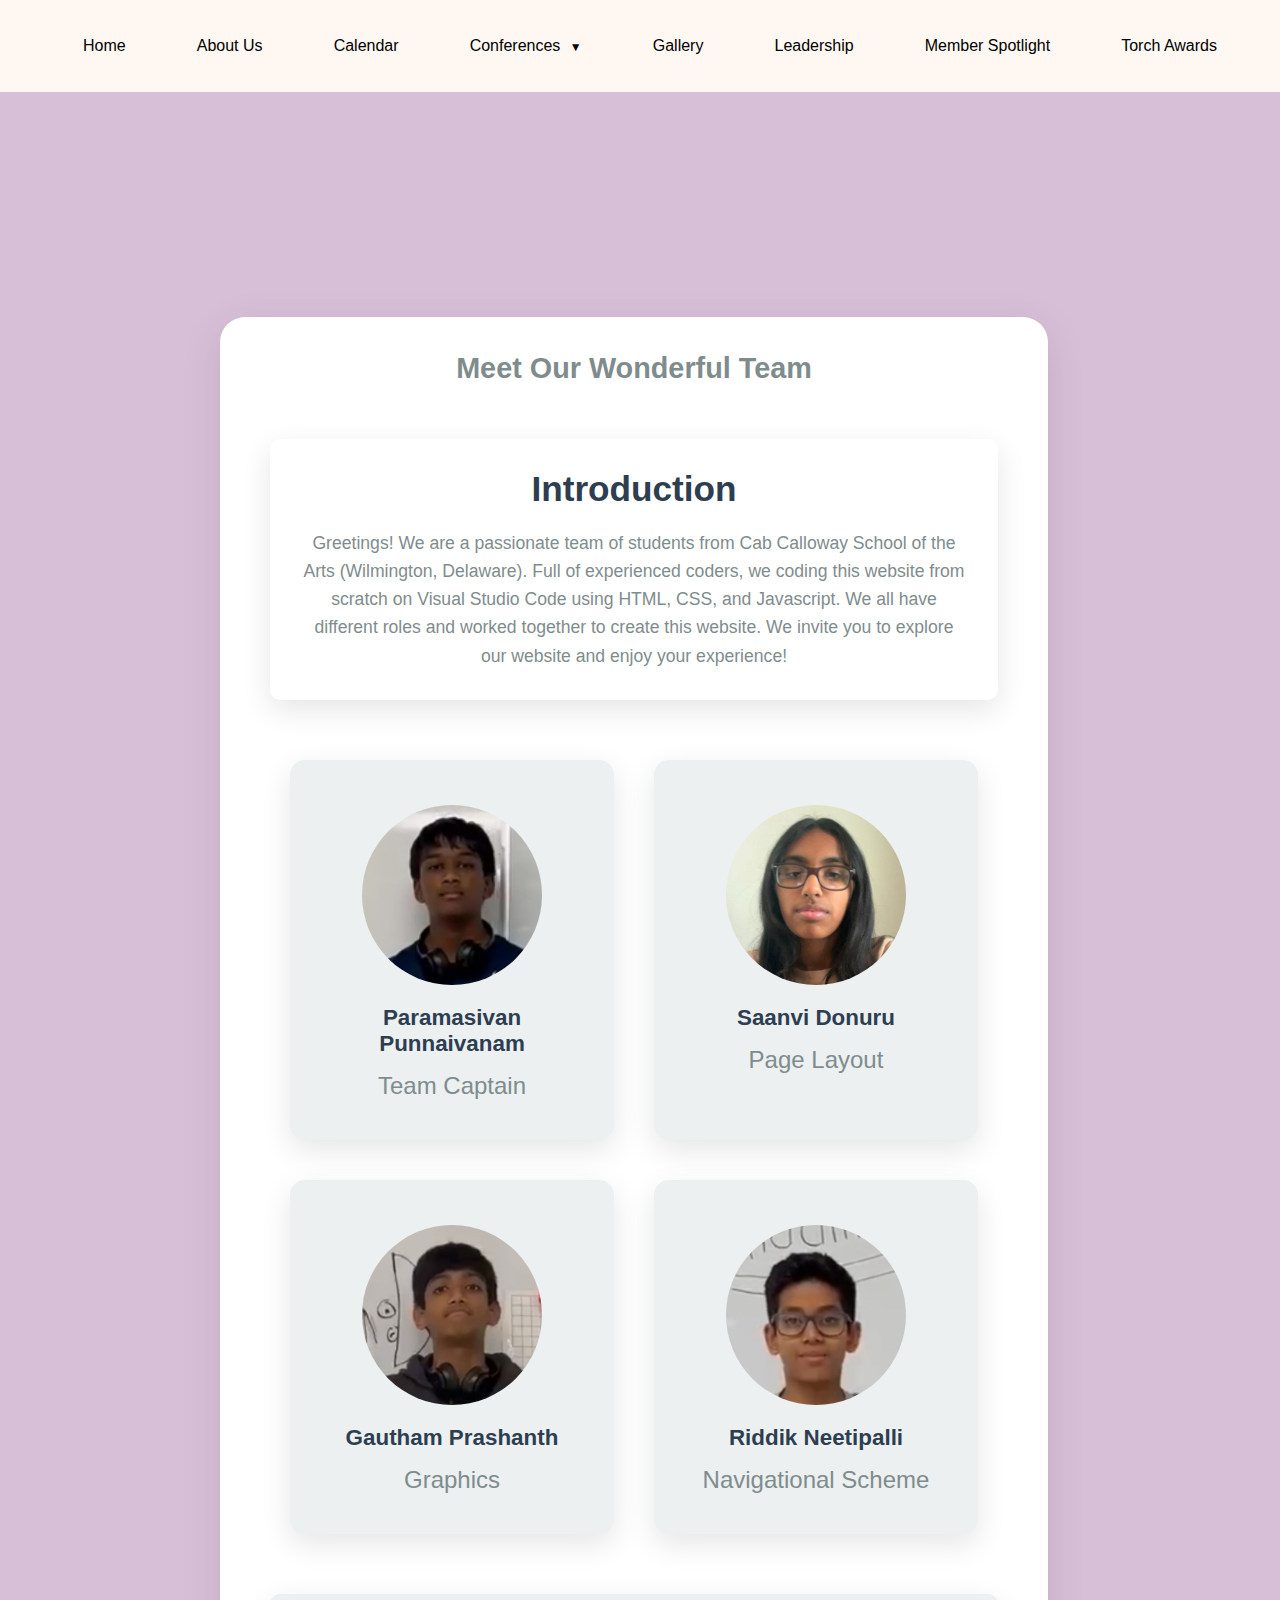
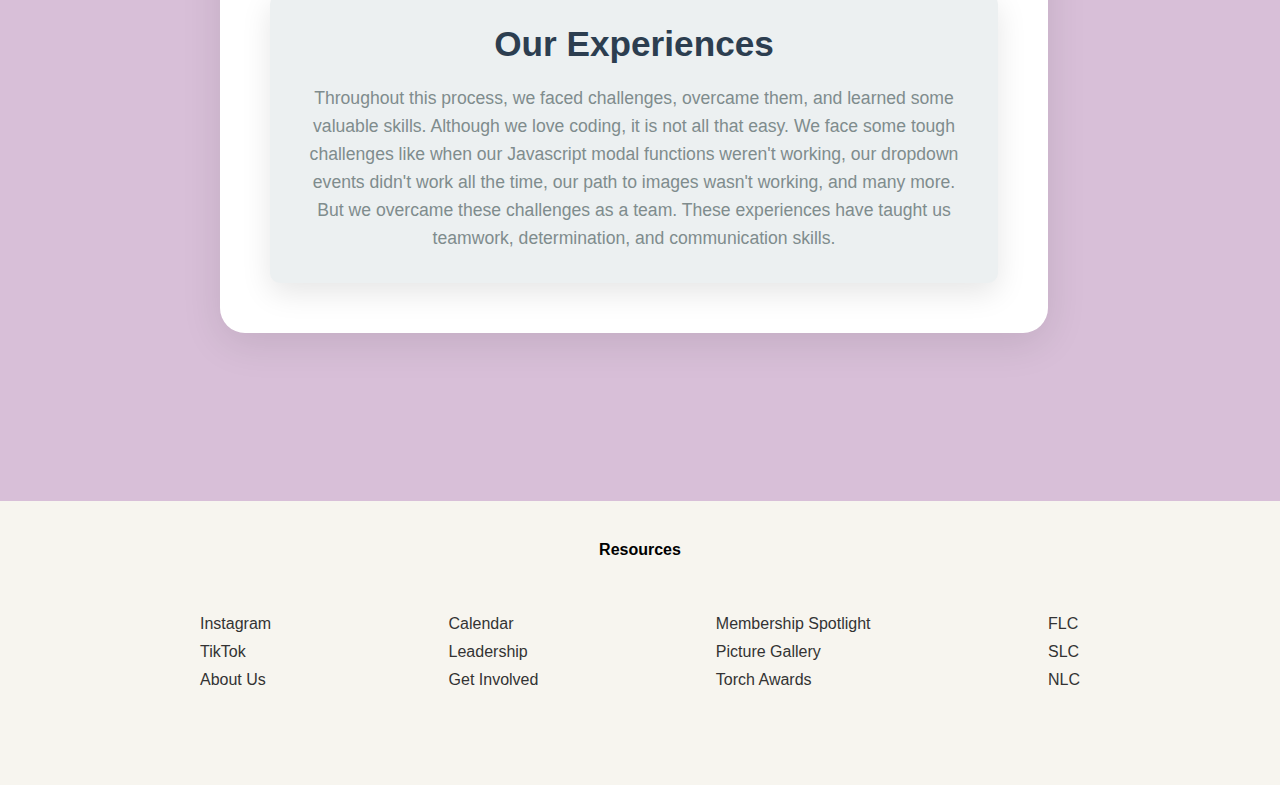
==== about-us.html @ 039c70d2 "Add files via upload" ====
<!DOCTYPE html>
<html>
<head>
    <title>About Us</title>
    <link rel="stylesheet" href="style.css" />
</head>
<body>
    <main>
      <style>
        .scroll-reveal {
            opacity: 0;
            transform: translateY(50px);
            animation: scrollReveal 1.5s forwards;
        }

        @keyframes scrollReveal {
            0% {
                opacity: 0;
                transform: translateY(50px);
            }
            100% {
                opacity: 1;
                transform: translateY(0);
            }
        }

          #torch-awards {
            padding: 50px 20px;
            text-align: center;
            margin-bottom: 50px;
            position: relative;
        }
        @keyframes fadeIn {
            0% {
                opacity: 0;
                transform: translateY(20px);
            }
            100% {
                opacity: 1;
                transform: translateY(0);
            }
        }
         h1, h3 {
            color: #333;
            font-family: 'Segoe UI', Tahoma, Geneva, Verdana, sans-serif;
        }

        h1 {
            font-size: 3.5rem;
            margin-bottom: 20px;
            animation: fadeIn 1.5s ease-in-out;
        }

        h3 {
            font-size: 1.5rem;
            margin-bottom: 40px;
            animation: fadeIn 2s ease-in-out;
        }
          nav ul li:hover {
    background-color: #D1B89E; 
}
nav ul li.active {
    background-color: #D1B89E; 
}
    nav .nav-inner {
            display: flex;
            justify-content: space-between;  
            align-items: center;
            padding: 10px 30px;
            width: 100%;
        }

       
        nav ul {
            list-style-type: none;
            display: flex;
            padding: 10;
            margin: 0;
            justify-content: space-between; 
            width: 100%;
        }

        nav ul li {
            flex-shrink: 0;
        }
        nav ul li:hover {
    background-color: #D1B89E; 
}
nav a:hover {
    background-color: #D1B89E; 
    color: black; 
}
#eventsLink {
            color: black; 
            text-decoration: none; 
        }
        nav a {
            color: black;
            text-decoration: none;
            padding: 20px 20px; 
            font-size: 14px; 
            white-space: nowrap;
            transition: background-color 0.3s ease, color 0.3s ease;
        }

       
        nav a:hover {
            background-color: #D1B89E; 
            color: black;
        }

        
        .dropdown-content {
            display: none;
            position: absolute;
            background-color: #f1f1f1;
            min-width: 180px;
            box-shadow: 0 8px 16px rgba(0, 0, 0, 0.2);
            z-index: 1;
            flex-direction: column;
        }

        
        .dropdown:hover .dropdown-content {
            display: block;
        }

       
        .dropdown-content a {
            color: black;
            padding: 12px 16px;
            text-decoration: none;
            display: block;
        }

        
        .dropdown-content a:hover {
            background-color: #D1B89E;
            color: black;
        }

        .arrow {
            font-size: 12px;
            margin-left: 5px;
            vertical-align: middle;
        }

        
        .hamburger-menu {
            display: none;
            cursor: pointer;
            flex-direction: column;
            justify-content: space-between;
            width: 30px;
            height: 25px;
        }

        .hamburger-menu div {
            height: 4px;
            background-color: black;
            border-radius: 2px;
        }

        
        @media (max-width: 768px) {
            .nav-inner {
                display: flex;
                flex-direction: column;
                align-items: flex-start;
                width: 100%;
            }

            
            nav ul {
                display: none;
                flex-direction: column;
                width: 100%;
                background-color: #fff;
            }

            nav ul li a {
                padding: 10px 20px;
                width: 100%;
                text-align: left;
            }

           
            .hamburger-menu {
                display: flex;
            }

           
            .nav-inner.active ul {
                display: flex;
            }

            
            nav ul li a {
                text-overflow: ellipsis;
                white-space: nowrap;
                overflow: hidden;
            }
        }
        header {
  background-color: #d8bfd8; 
  color: white;
  padding: 20px;
  nav {
    list-style-type: none;
    margin: 0;
    padding: 0;
  }
}
    </style>
</head>
<body>

<nav>
    <div class="nav-inner">
        
        <div class="hamburger-menu" id="hamburgerMenu">
            <div></div>
            <div></div>
            <div></div>
        </div>

        
        <ul>
            <li><a href="index.html" style="color: black;">Home</a></li>
            <li><a href="about-us.html" style="color: black;">About Us</a></li>
              <li><a href="calendar.html" style="color: black;">Calendar</a></li>
              <li class="dropdown">
                  <a href="#" id="eventsLink">Conferences <span class="arrow">&#9660;</span></a>
                  <div class="dropdown-content" id="dropdownMenu">
                      <a href="flc.html">Fall Conference</a>
                      <a href="slc.html">State Conference</a>
                      <a href="nlc.html">National Conference</a>
                  </div>
              </li>
              <li><a href="picture-gallery.html" style="color: black;">Gallery</a></li>
              <li><a href="leadership.html" style="color: black;">Leadership</a></li>
              <li><a href="membership.html" style="color: black;">Member Spotlight</a></li>
              <li><a href="torch-awards.html" style="color: black;">Torch Awards</a></li>
        </ul>
    </div>
</nav>

<script>
   
    const hamburgerMenu = document.getElementById("hamburgerMenu");
    const navInner = document.querySelector(".nav-inner");

    hamburgerMenu.addEventListener("click", function () {
        navInner.classList.toggle("active");  
    });

   
    const eventsLink = document.getElementById("eventsLink");
    const dropdownMenu = document.getElementById("dropdownMenu");

    eventsLink.addEventListener("click", function (event) {
        event.preventDefault();
        dropdownMenu.style.display = dropdownMenu.style.display === "block" ? "none" : "block";
    });

    
    window.addEventListener("click", function (event) {
        if (
            !event.target.matches('#eventsLink') &&
            !event.target.matches('.dropdown-content') &&
            !event.target.matches('.dropdown-content a')
        ) {
            dropdownMenu.style.display = "none";
        }
    });
</script>
       
      <body>
        <header>
          <div class="container">
            <img />
          </div>
        </header>
        <main style="text-align: center">
          <section id="what-is-bpa">
            <div class="container">
              <br />
              <br />
              <h1 class="scroll-reveal underline-grow">About Us</h1>            
              <style>
.underline-grow {
  font-family: 'Poppins', sans-serif;
  font-size: 3.5rem;
  font-weight: 700;
  color: #333;
  text-align: center;
  display: inline-block;
  position: relative;
  cursor: pointer;
}

.underline-grow::after {
  content: '';
  position: absolute;
  bottom: -5px;  
  left: 0;
  width: 0;
  height: 3.5px;  
  background-color: #5a0a6e;  
  transition: width 0.4s ease;  
}


.underline-grow:hover::after {
  width: 100%;  
}



                </style>
                <br />
              <br>
              <br>
              <div class="abt-container" style="text-align: center;">
  

                <h2>Meet Our Wonderful Team</h2>
                <br>
                <br>
                <br>
                  <div class="intro-section">
                    <h3>Introduction</h3>
                    <p>Greetings! We are a passionate team of students from Cab Calloway School of the Arts (Wilmington, Delaware). Full of experienced coders, we coding this website from scratch on Visual Studio Code using HTML, CSS, and Javascript. We all have different roles and worked together to create this website. We invite you to explore our website and enjoy your experience!</p>
                </div>
                
          
              
                  <!--member cards -->
        <div class="team-members">
          <!-- ishan -->
          <div class="team-member">
              <img src="ishanpa.jpg" alt="Paramasivan Punnaivanam">
              <h3>Paramasivan Punnaivanam</h3>
              <p>Team Captain</p>
          </div>


                  <!-- saanvi -->
            <div class="team-member">
              <img src="saanvid.jpg" alt="Saanvi Donuru">
              <h3>Saanvi Donuru</h3>
              <p>Page Layout</p>
          </div>

          <!-- gautham -->
          <div class="team-member">
              <img src="gauthampra.jpg" alt="Gautham Prashanth">
              <h3>Gautham Prashanth</h3>
              <p>Graphics</p>
          </div>

          <!-- riddik -->
          <div class="team-member">
              <img src="riddikn.jpg" alt="Riddik Neetipalli">
              <h3>Riddik Neetipalli</h3>
              <p>Navigational Scheme</p>
          </div>
       </div>
      
          
      <div class="experience-section">
        <h3>Our Experiences</h3>
        <p>Throughout this process, we faced challenges, overcame them, and learned some valuable skills. Although we love coding, it is not all that easy. We face some tough challenges like when our Javascript modal functions weren't working, our dropdown events didn't work all the time, our path to images wasn't working, and many more. But we overcame these challenges as a team. These experiences have taught us teamwork, determination, and communication skills.</p>
    </div>
  </div>
                <style>
                    h1 {
            text-align: center;
            font-size: 3.5rem;
            color: #2c3e50;
            text-align: center;
            letter-spacing: 2px;
            margin: 20px 0;
            font-weight: bold;
            animation: fadeIn 2s ease-out;
        }

        h2 {
          text-align: center;
            font-size: 1.8rem;
            color: #7f8c8d;
            margin-top: -15px;
            text-align: center;
            animation: fadeInUp 2s ease-out;
        }

       
        .abt-container {
            text-align: center;
            width: 90%;
            max-width: 20000px;
            margin-left: 40px;
            margin-right: 40px;
            padding: 50px;
            background: #ffffff;
            border-radius: 25px;
            box-shadow: 0 10px 40px rgba(0, 0, 0, 0.1);
            text-align: center;
            animation: fadeInUp 2s ease-out;
        }

       
        .intro-section {
            background: #ffffff;
            padding: 30px;
            border-radius: 10px;
            box-shadow: 0 10px 30px rgba(0, 0, 0, 0.1);
            margin-bottom: 40px;
        }

        .intro-section h3 {
            font-size: 2.2rem;
            color: #2c3e50;
            font-weight: bold;
            margin-bottom: 20px;
        }

        .intro-section p {
            font-size: 1.1rem;
            color: #7f8c8d;
            line-height: 1.6;
        }

       
        .experience-section {
            background: #ecf0f1;
            padding: 30px;
            border-radius: 10px;
            box-shadow: 0 10px 30px rgba(0, 0, 0, 0.1);
            margin-top: 40px;
        }

        .experience-section h3 {
            font-size: 2.2rem;
            color: #2c3e50;
            font-weight: bold;
            margin-bottom: 20px;
        }

        .experience-section p {
            font-size: 1.1rem;
            color: #7f8c8d;
            line-height: 1.6;
        }

        .team-members {
            display: grid;
            grid-template-columns: repeat(2, 1fr);
            gap: 40px;
            margin-top: 40px;
            padding: 20px;
        }

        .team-member {
            background: #ecf0f1;
            padding: 25px;
            border-radius: 15px;
            box-shadow: 0 10px 30px rgba(0, 0, 0, 0.1);
            transition: transform 0.3s ease, box-shadow 0.3s ease;
            position: relative;
            overflow: hidden;
        }

        .team-member:hover {
            transform: translateY(-10px);
            box-shadow: 0 15px 40px rgba(0, 0, 0, 0.2);
        }

        .team-member h3 {
            font-size: 1.4rem;
            color: #2c3e50;
            margin: 15px 0;
            font-weight: bold;
        }

        .team-member p {
            font-size: 1.5rem;
            color: #7f8c8d;
            margin-bottom: 15px;
        }

        .team-member img {
            border-radius: 50%;
            width: 180px;
            height: 180px;
            object-fit: cover;
            margin-bottom: 20px;
            transition: transform 0.3s ease;
        }

        .team-member img:hover {
            transform: scale(1.1);
        }

       
        @keyframes fadeIn {
            0% {
                opacity: 0;
                transform: translateY(30px);
            }
            100% {
                opacity: 1;
                transform: translateY(0);
            }
        }

        @keyframes fadeInUp {
            0% {
                opacity: 0;
                transform: translateY(20px);
            }
            100% {
                opacity: 1;
                transform: translateY(0);
            }
        }

       
        @media (max-width: 768px) {
            .team-members {
                grid-template-columns: 1fr;
            }

            h1 {
                font-size: 2.5rem;
            }

            h2 {
                font-size: 1.6rem;
            }
        }
                </style>
      
          </section>
            
            </body>
           
     
          <br>
          <br>
          <br>
          <br>
          <br>
          <br>      
          <footer style="background-color: #f7f5ef; color: black; padding: 20px;"> <div class="container">
            <style>
              a {
                  text-decoration: none;
                  color: black;
              }

              a:visited {
                  color: black;
              }

              a:hover {
                  color: navy;
              }
          </style>
             <h4 style="text-align: center;">Resources</h4>
             <br>
             <br>
             <title>Footer </title>
   <style>
     .footer {
       display: flex;
       justify-content: space-between;
       padding: 20px;
       text-align: left;
     }
     .footer-column {
       display: flex;
       flex-direction: column;
       gap: 10px;
     }
     .footer-column a {
       text-decoration: none;
       color: #333;
       font-size: 16px;
     }
     .footer-column a:hover {
       color: #007BFF;
       text-decoration: underline;
     }
     @media (max-width: 768px) {
       .footer {
         flex-direction: column;
         align-items: center;
       }
       .footer-column {
         align-items: center;
       }
     }
   </style>
 </head>
 <body>
   <div class="footer">
     <div class="footer-column">
       <a href="https://www.instagram.com/ccsa_bpa/">Instagram</a>
       <a href="https://www.tiktok.com/@ccsabpa">TikTok</a>
       <a href="about-us.html">About Us</a>
     </div>
     <div class="footer-column">
        <a href="calendar.html">Calendar</a>
        <a href="leadership.html">Leadership</a>
        <a href="learn-more.html">Get Involved</a>

     </div>
     <div class="footer-column">
       <a href="membership.html">Membership Spotlight</a>
       <a href="picture-gallery.html">Picture Gallery</a>
       <a href="torch-awards.html">Torch Awards</a>

     </div>
     <div class="footer-column">
        
       <a href="flc.html">FLC</a>
       <a href="slc.html">SLC</a>
       <a href="nlc.html">NLC</a>
     </div>
   </div>
 <br>
 <br>
           </div>
         </footer>
       </body>
     </main>
   </body>
 </html>
---- style.css ----
* {
    box-sizing: border-box;
    margin: 0;
    padding: 0;
  }
  
  body {
    font-family: Arial, sans-serif; 
  }
  
  
  nav {
    position: fixed;
    width: 100%;
    background-color: #fff8f2; 
    padding: 13px;
    transition: background-color 0.3s ease;
    z-index: 1000;
  }
  
  nav.scrolled {
    background-color: purple; 
  }
  nav a:hover {
    background-color: #D1B89E; 
    color: #D1B89E; 
  }
  .nav-inner {
    display: flex; 
    justify-content: space-between; 
    align-items: center; 
    padding: 10px 20px; 
    justify-content: space-between;
  }
  
  .left {
    display: flex; 
    gap: 15px; 
  }
  
  nav a {
    text-decoration: none; 
    color: light purple; 
    padding: 20px 20px; 
    transition: color 0.3s ease; 
  }
  
  nav a:hover {
    color: #007bff; 
  }
  
  button {
    background-color: purple; 
    color: white;             
    border: none;            
    padding: 5px 15px;      
    font-size: 16px;         
    cursor: pointer;         
    border-radius: 5px;     
    transition: background-color 0.3s; 
    margin: 10px;           
  }
  
  button:hover {
    background-color: darkviolet; 
  }
  
  
  @media (max-width: 600px) {
    .nav-inner {
      flex-direction: column; 
      align-items: center; 
    }
  
    .left {
      flex-direction: column; 
      gap: 10px; 
    }
  
    button {
      width: 100%; 
      margin-top: 10px; 
    }
  }
  body {
    font-family: josefin sans, sans-serif;
    margin: 0;
    background-color: #d8bfd8 ; 
  }
  .container {
    max-width: 960px;
    margin: 0 auto;
    padding: 20px;
  }
  header {
    background-color: #FFFFFF; 
    color: white;
    padding: 20px;
    nav {
      list-style-type: none;
      margin: 0;
      padding: 0;
    }
    nav {
      background-color: #f8f9fa; 
      padding: 10px 20px; 
    }
  }
  nav li a {
    text-decoration: none; 
    color: #333; 
    transition: color 0.3s ease; 
  }
  nav li a:hover {
    color: #D1B89E; 
  }
  nav ul {
    list-style: none;
    padding: 0;
    margin: 0;
    text-align: right; 
  }
  nav li {
    display: inline-block;
    margin-left: 20px;
  }
  
  
  .arrow {
    font-size: 12px;
    margin-left: 5px;
    vertical-align: middle;
  }
  
  
   .dropdown-content {
    display: none;
    position: absolute;
    background-color: #f1f1f1;
    min-width: 160px;
    box-shadow: 0 8px 16px rgba(0, 0, 0, 0.2);
    z-index: 1;
  }
  
  
  .dropdown:hover .dropdown-content {
    display: block;
  }
  
  
  .dropdown-content a {
    color: black;
    padding: 12px 16px;
    text-decoration: none;
    display: block;
  }
  
  .dropdown-content a:hover {
    background-color: #ddd;
  }
  
  
  .arrow {
    font-size: 12px;
    margin-left: 5px;
    vertical-align: middle;
  }
  
  nav ul li a {
    color: white;
    text-decoration: none;
    padding: 14px 20px;
    display: block;
    font-size: 16px;
  }
  
  nav ul li a:hover {
    background-color: #D1B89E;
  }
  
  section {
    margin-bottom: 40px;
  }
  h1,
  h2,
  h3 {
    color: #000000; 
    #calendar-container {
      display: flex;
      flex-wrap: wrap;
      justify-content: center;
      margin-top: 20px;
  }
  
  .month {
      border: 1px solid #ccc;
      margin: 10px;
      padding: 10px;
      width: 200px;
  }
  
  .day {
      width: 30px;
      height: 30px;
      display: inline-block;
      text-align: center;
      line-height: 30px;
      margin: 2px;
      cursor: pointer;
  }
  
  .day:hover {
      background-color: #007bff;
      color: white;
  }
  }
  img {
    max-width: 100%;
    height: auto;
    display: block; 
    margin: 20px auto; 
  }
  .event-grid {
    display: grid;
    grid-template-columns: repeat(
      auto-fit,
      minmax(300px, 1fr)
    ); 
    gap: 20px;
  }
  .event-item {
    background-color: white;
    padding: 20px;
    border-radius: 10px;
    box-shadow: 0 2px 5px rgba(0, 0, 0, 0.1);
  }
  .event-item img {
    width: 100%;
    height: auto;
    margin-bottom: 10px;
  }
 
  a {
    color: #008080; 
    text-decoration: none;
  }
  a:hover {
    text-decoration: none;
  }
  a {
    text-decoration: none; 
    color: black; 
  }
  
  a:visited {
    color: black; 
  }
  
  a:hover {
    color: navy;
  }
  
  @media (max-width: 768px) {
    .event-grid {
      grid-template-columns: 1fr; /
    }
  }
  img {
    max-width: 100%;
    height: auto;
    display: block; 
    margin: 20px auto; 
    img {
      max-width: 100%;
      height: auto;
      display: block; 
      margin: 20px auto; 
    }
  }
  .event-grid {
    display: grid;
    grid-template-columns: repeat(auto-fit, minmax(300px, 1fr)); 
    gap: 20px;
  }
  .event-item {
    background-color: white;
    padding: 20px;
    border-radius: 10px;
    box-shadow: 0 2px 5px rgba(0, 0, 0, 0.1);
  }
  .event-item img {
    width: 100%;
    height: auto;
    margin-bottom: 10px;
  }
  
  
  .modal {
    display: none;
    position: fixed;
    z-index: 1;
    left: 0;
    top: 0;
    width: 100%;
    height: 100%;
    background-color: rgba(0, 0, 0, 0.4);
    padding-top: 60px;
  }
  
  .modal-content {
    background-color: #fefefe;
    margin: 5% auto;
    padding: 20px;
    border: 1px solid #888;
    width: 80%;
  }
  
  .close {
    color: #aaa;
    font-size: 28px;
    font-weight: bold;
    float: right;
  }
  
  .close:hover,
  .close:focus {
    color: black;
    text-decoration: none;
    cursor: pointer;
  }
  
  
  .special-day {
    background-color: #9370db;
    color: white;
    cursor: pointer;
    padding: 10px;
    border-radius: 5px;
  }
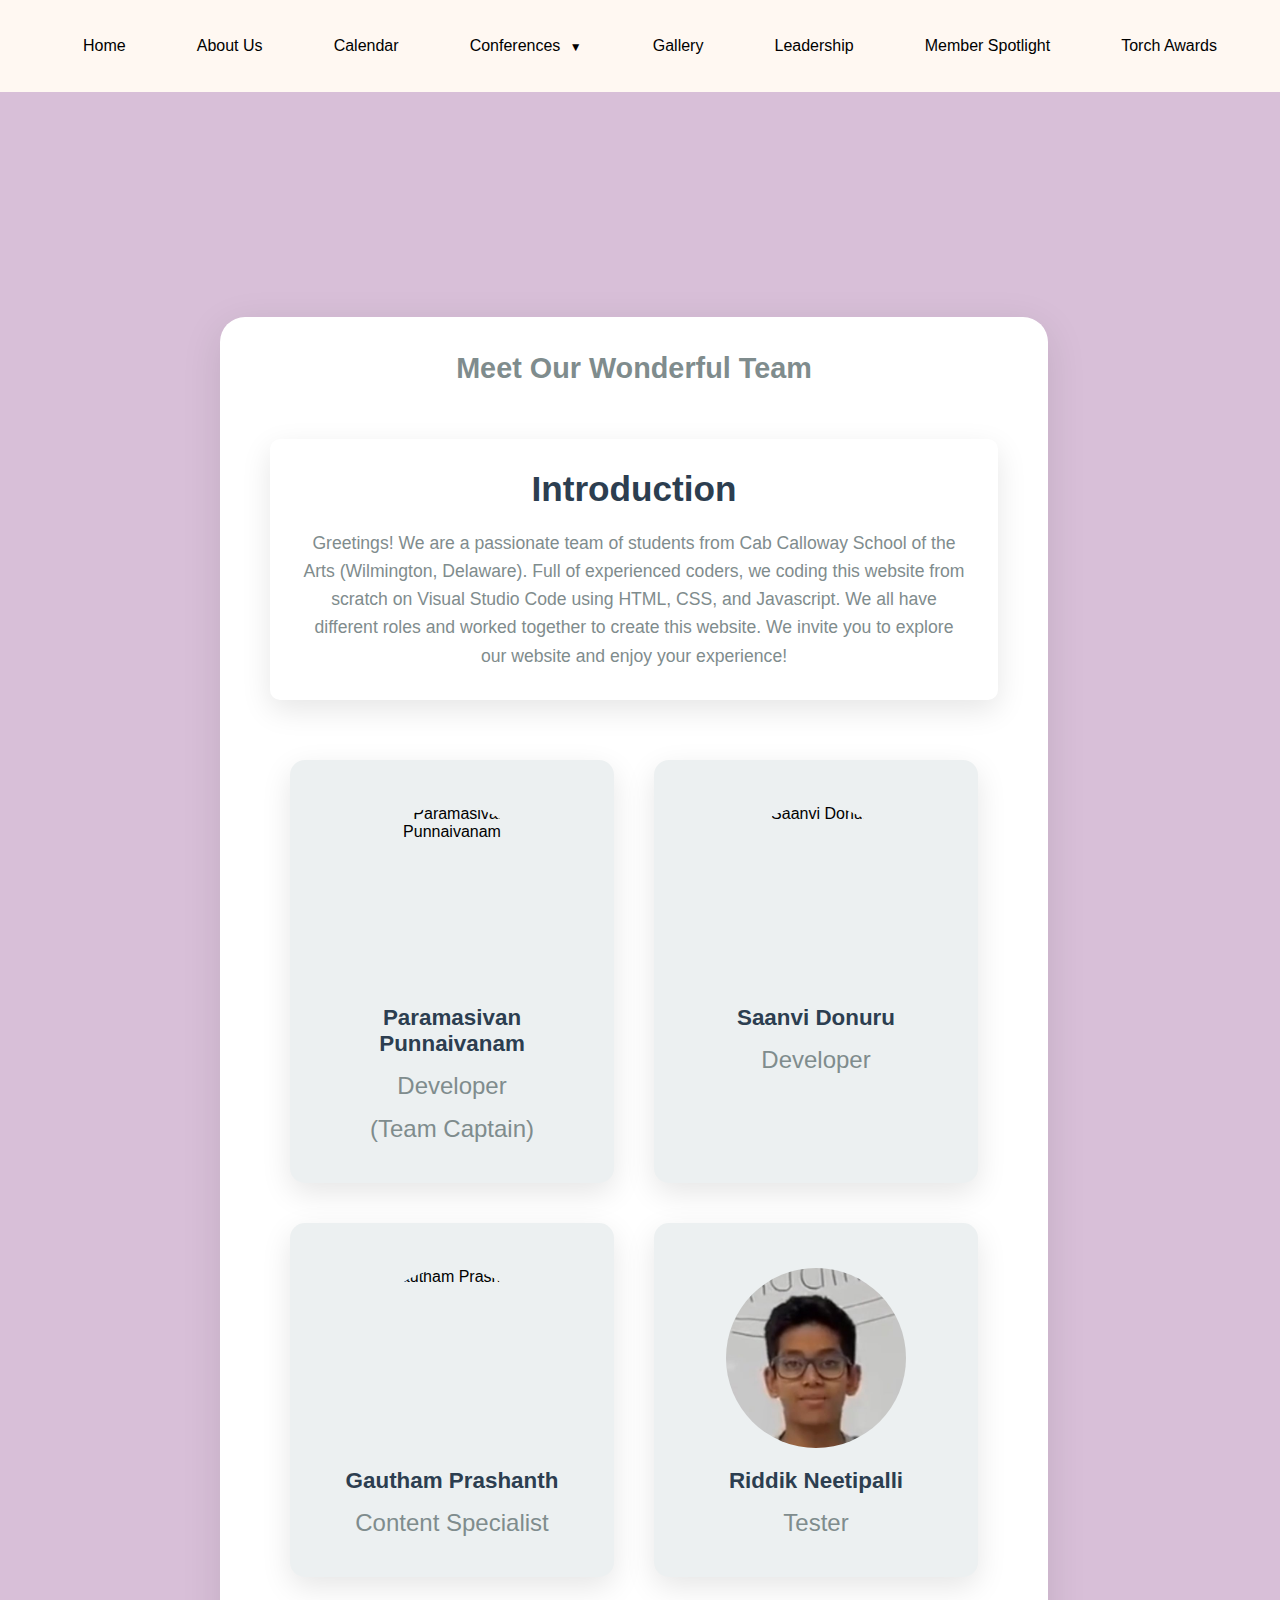
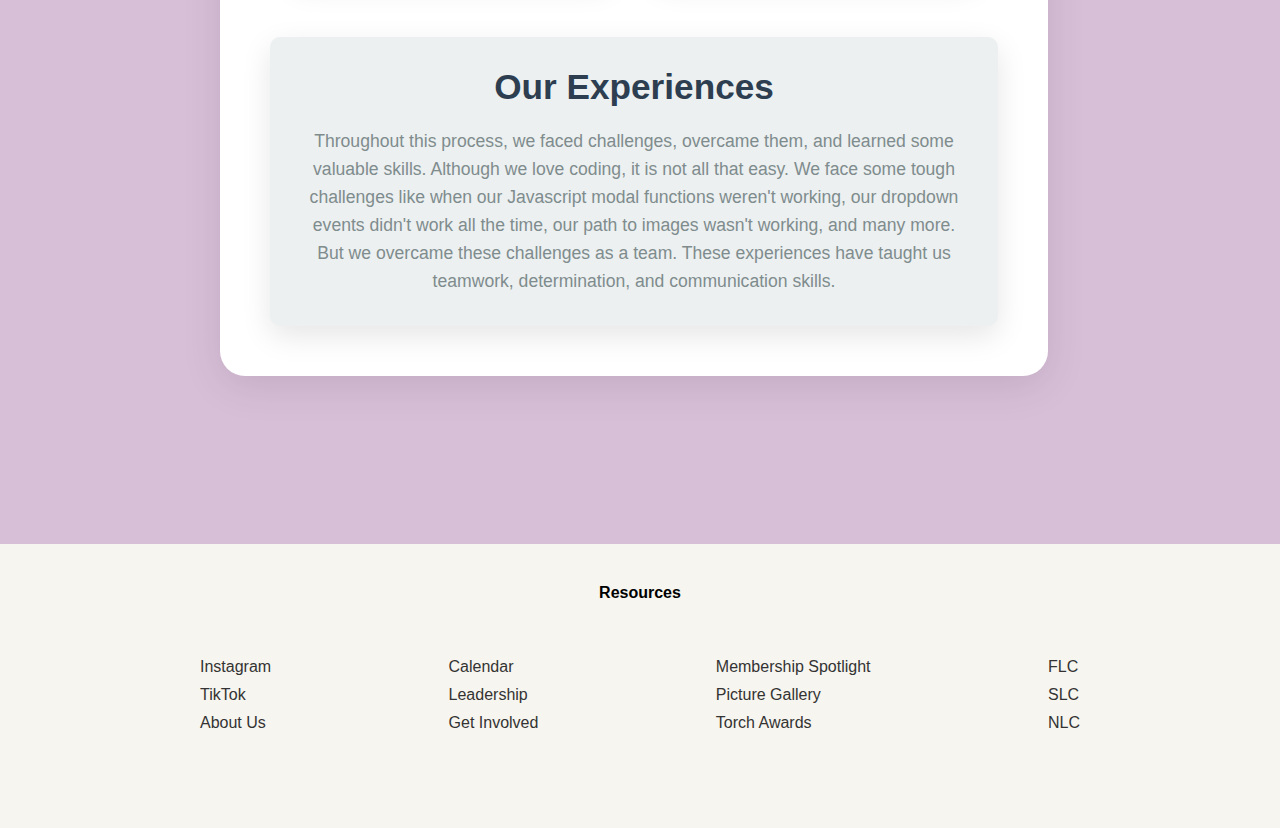
==== commit 498dcc53: "Add files via upload" ====
--- a/about-us.html
+++ b/about-us.html
@@ -339,31 +339,32 @@
         <div class="team-members">
           <!-- ishan -->
           <div class="team-member">
-              <img src="ishanpa.jpg" alt="Paramasivan Punnaivanam">
+              <img src="IMG_8128.jpg" alt="Paramasivan Punnaivanam">
               <h3>Paramasivan Punnaivanam</h3>
-              <p>Team Captain</p>
+              <p>Developer</p>
+              <p>(Team Captain)</p>
           </div>
 
 
                   <!-- saanvi -->
             <div class="team-member">
-              <img src="saanvid.jpg" alt="Saanvi Donuru">
+              <img src="IMG_0178.jpeg" alt="Saanvi Donuru">
               <h3>Saanvi Donuru</h3>
-              <p>Page Layout</p>
+              <p>Developer</p>
           </div>
 
           <!-- gautham -->
           <div class="team-member">
-              <img src="gauthampra.jpg" alt="Gautham Prashanth">
+              <img src="IMG_8129.jpeg" alt="Gautham Prashanth">
               <h3>Gautham Prashanth</h3>
-              <p>Graphics</p>
+              <p>Content Specialist</p>
           </div>
 
           <!-- riddik -->
           <div class="team-member">
               <img src="riddikn.jpg" alt="Riddik Neetipalli">
               <h3>Riddik Neetipalli</h3>
-              <p>Navigational Scheme</p>
+              <p>Tester</p>
           </div>
        </div>
       
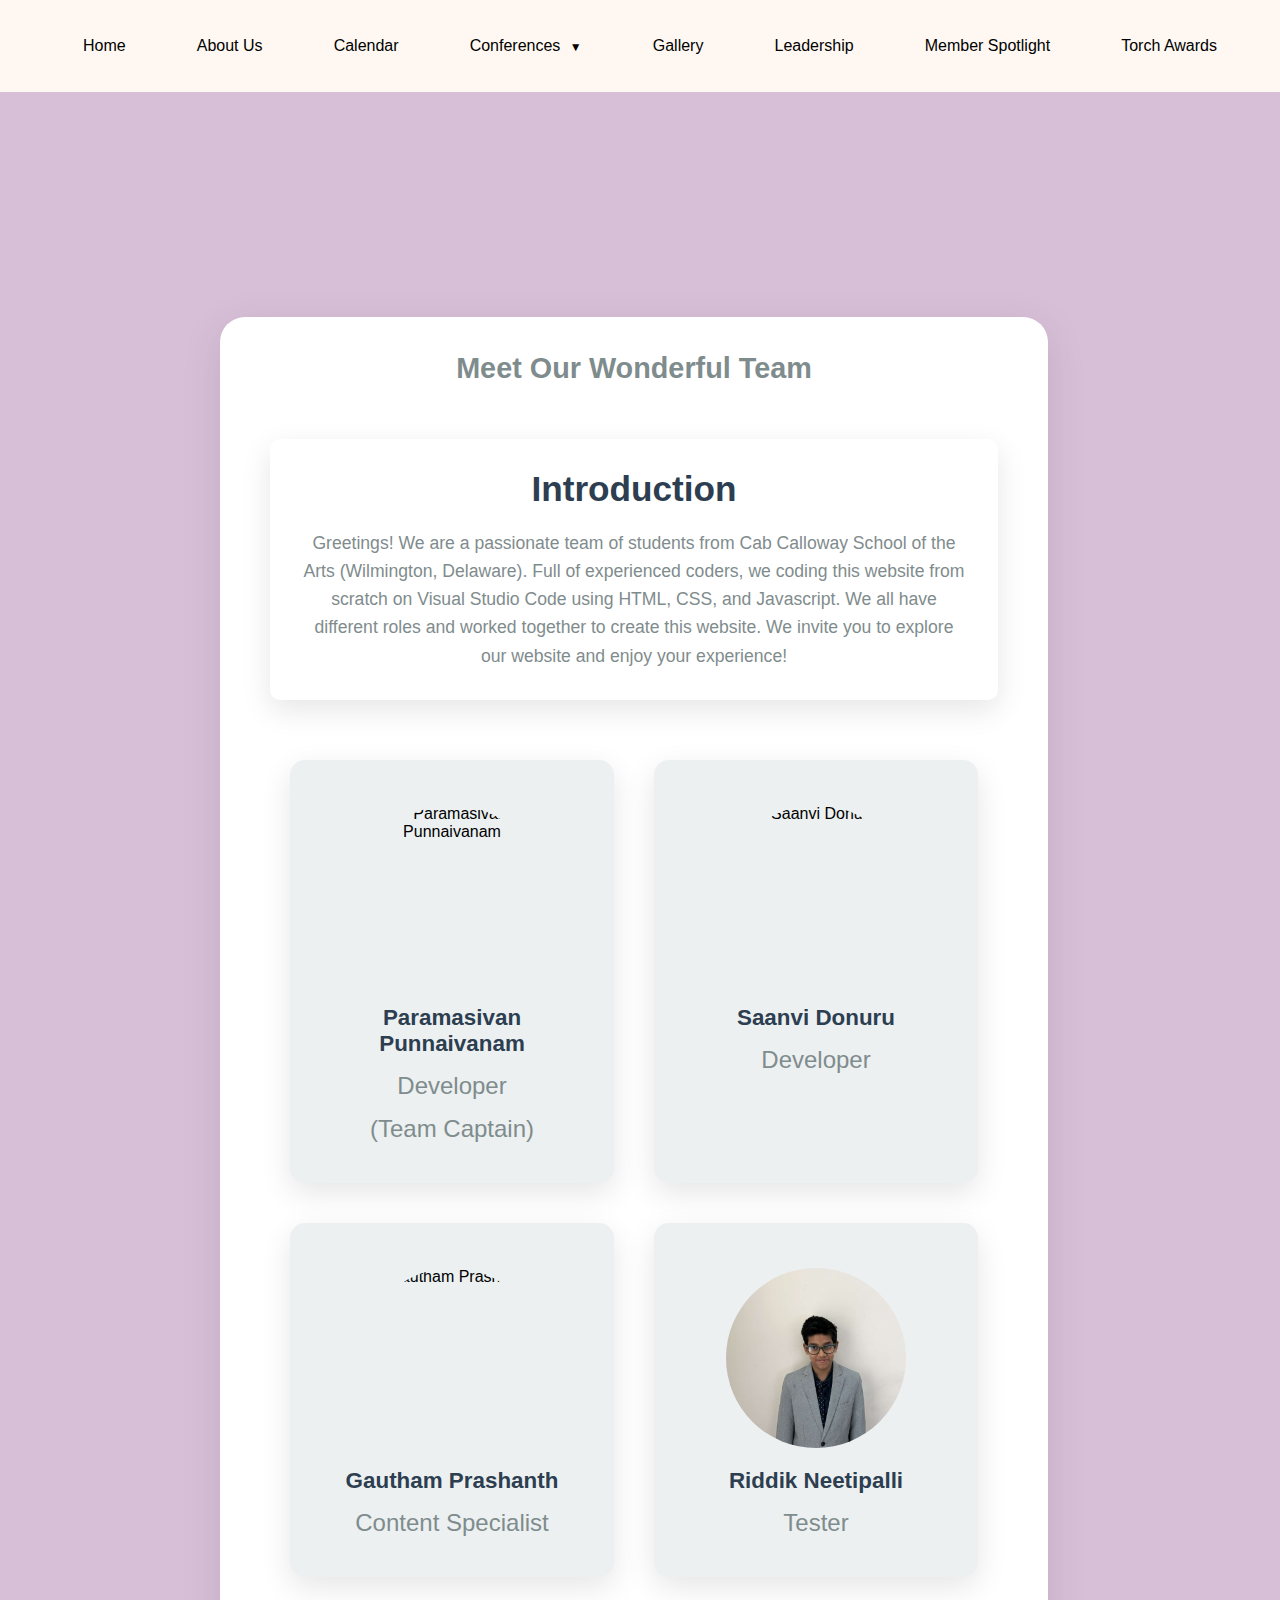
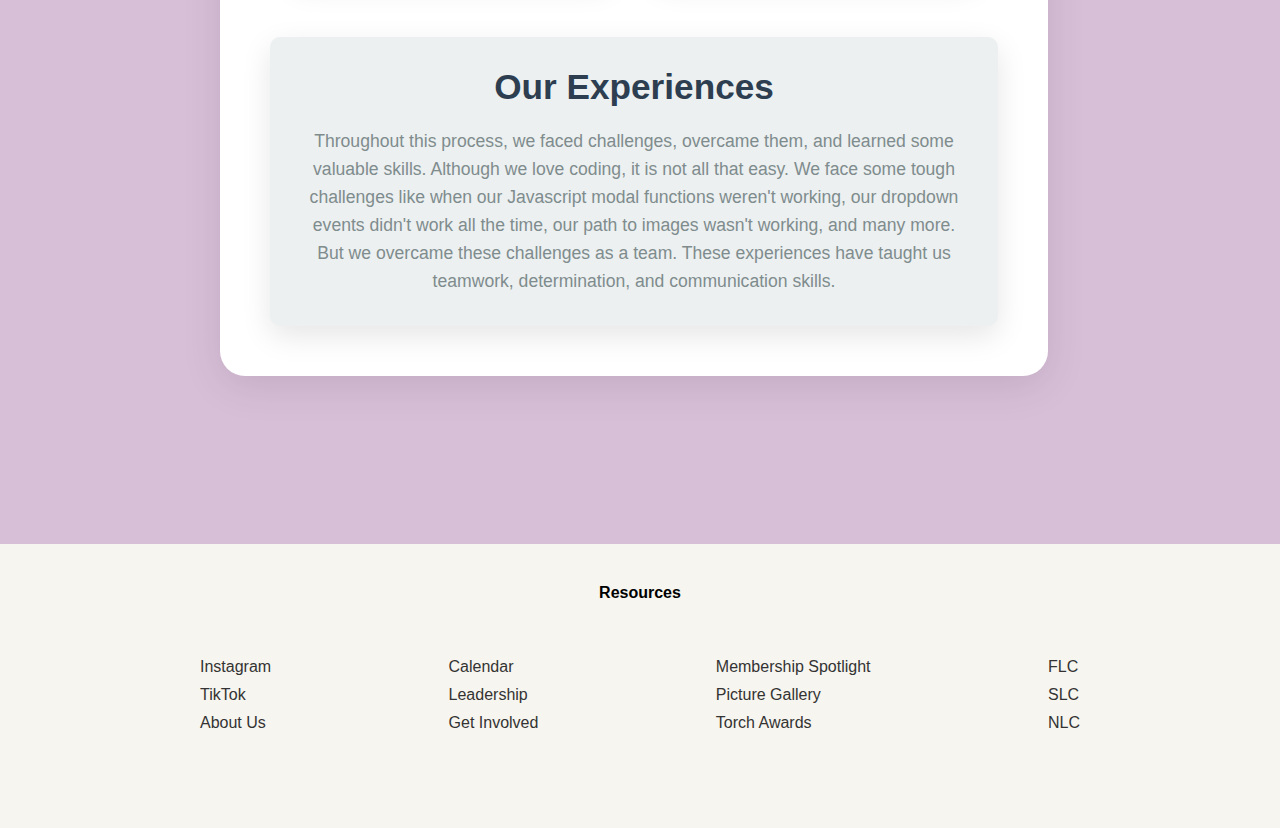
==== commit d4b804e3: "Add files via upload" ====
--- a/about-us.html
+++ b/about-us.html
@@ -362,7 +362,7 @@
 
           <!-- riddik -->
           <div class="team-member">
-              <img src="riddikn.jpg" alt="Riddik Neetipalli">
+              <img src="riddiknee.jpg" alt="Riddik Neetipalli">
               <h3>Riddik Neetipalli</h3>
               <p>Tester</p>
           </div>
@@ -607,7 +607,7 @@
  <body>
    <div class="footer">
      <div class="footer-column">
-       <a href="https://www.instagram.com/ccsa_bpa/">Instagram</a>
+       <a href="https://www.instagram.com/ccsa_bpa/" target="_blank">Instagram</a>
        <a href="https://www.tiktok.com/@ccsabpa">TikTok</a>
        <a href="about-us.html">About Us</a>
      </div>
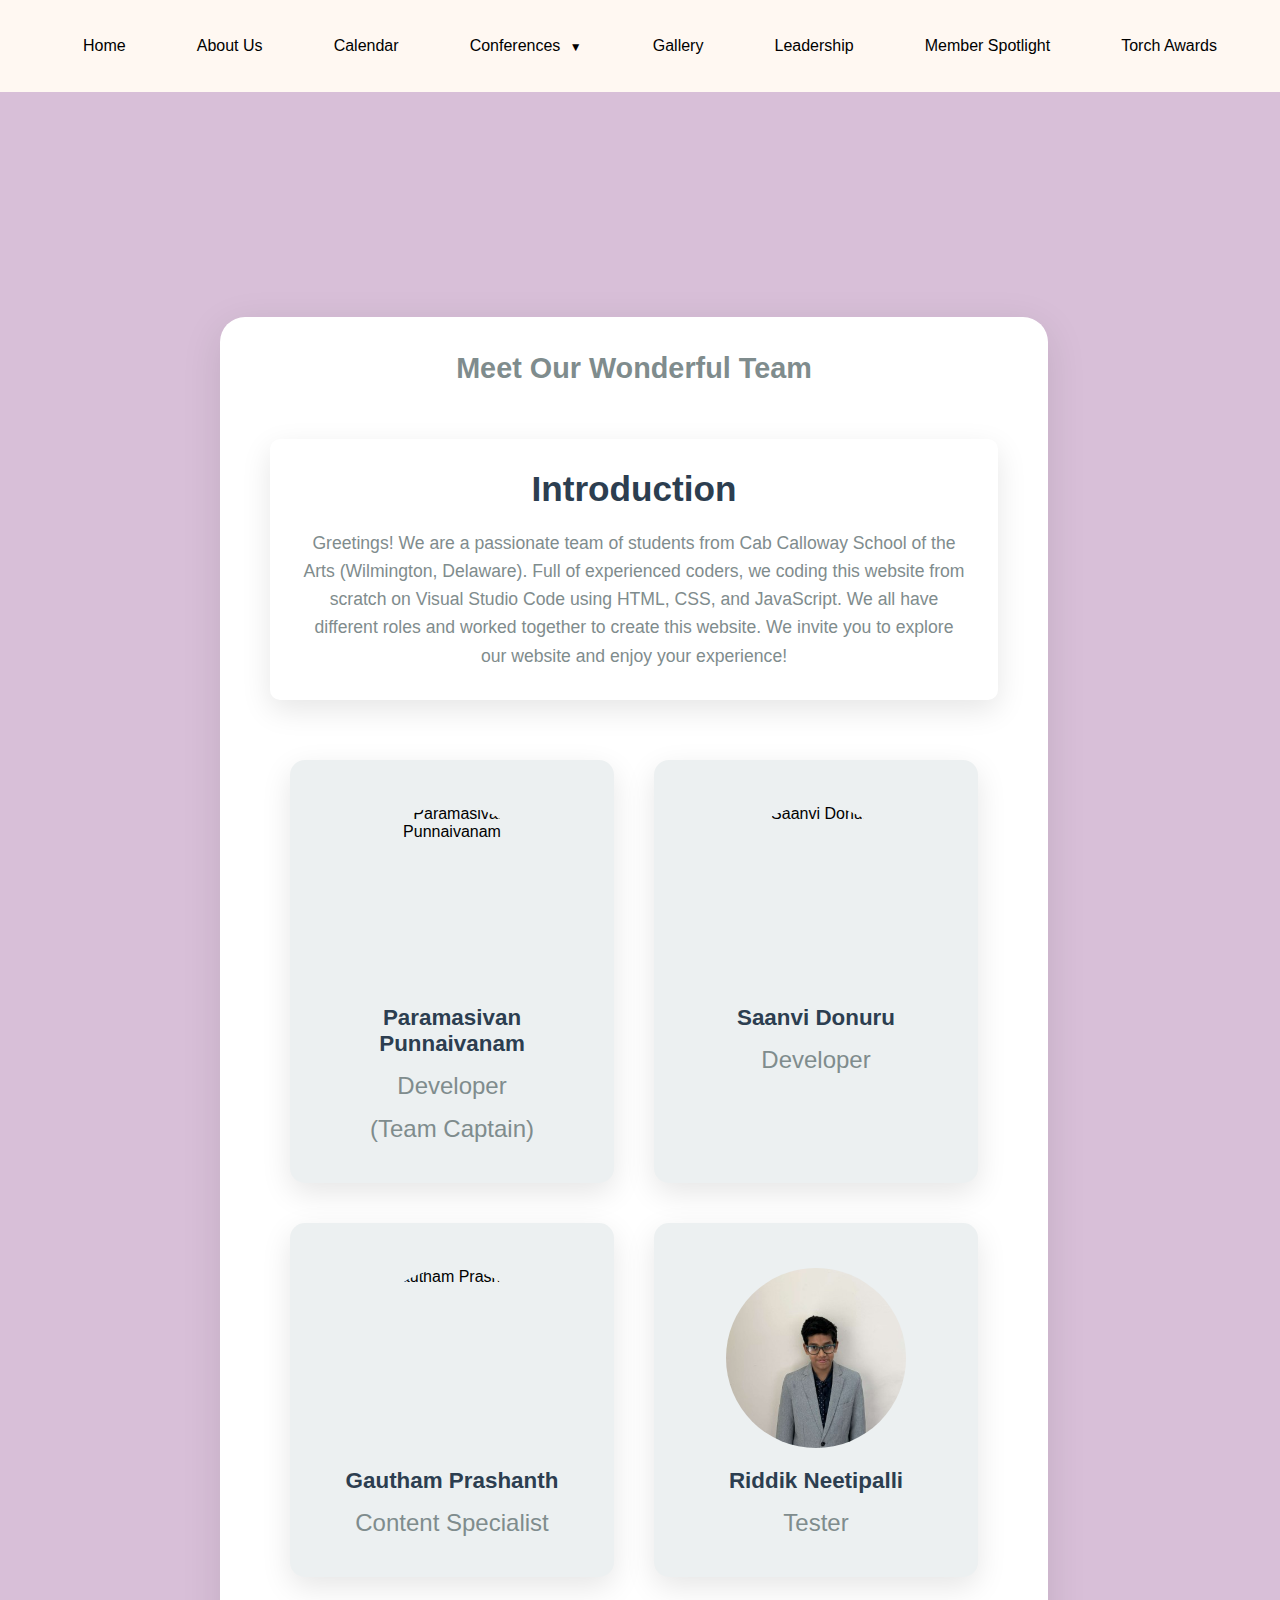
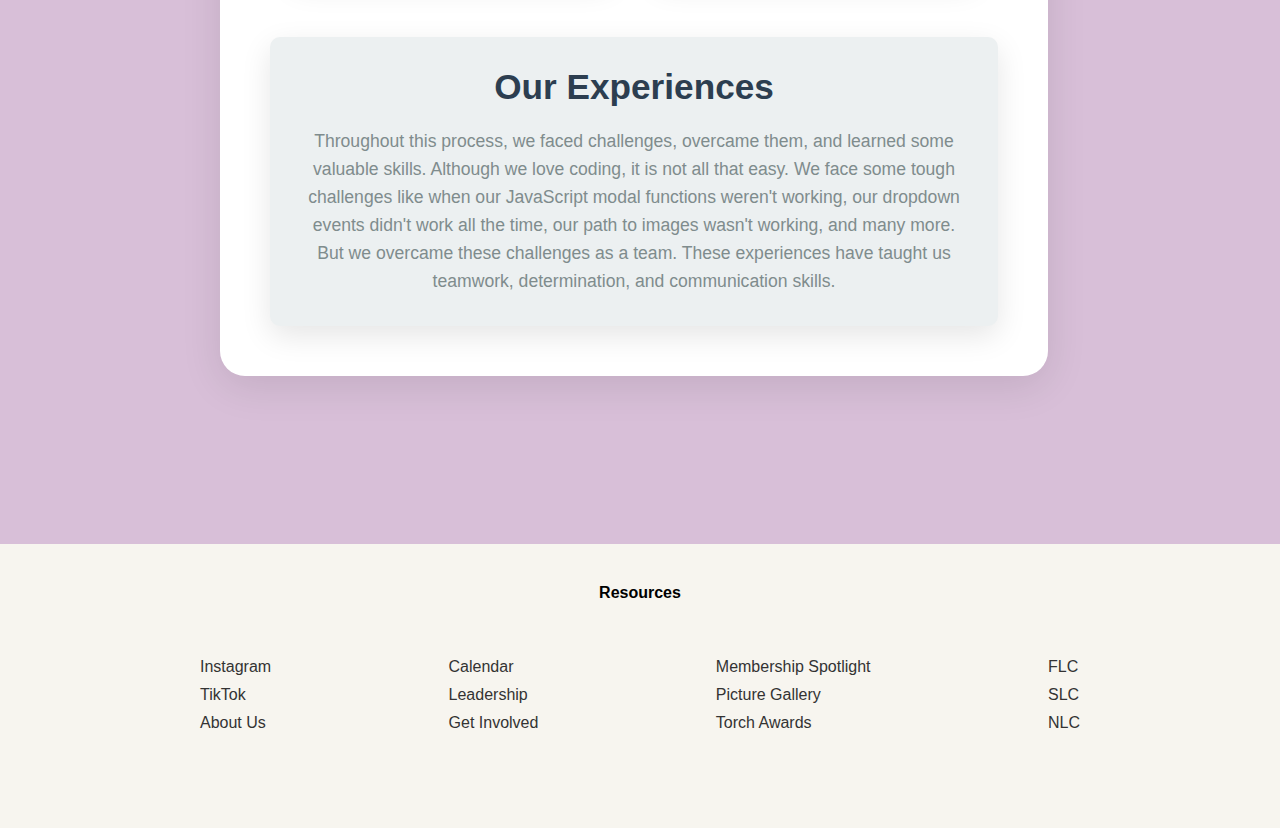
==== commit c21bfcc8: "Update about-us.html" ====
--- a/about-us.html
+++ b/about-us.html
@@ -330,7 +330,7 @@
                 <br>
                   <div class="intro-section">
                     <h3>Introduction</h3>
-                    <p>Greetings! We are a passionate team of students from Cab Calloway School of the Arts (Wilmington, Delaware). Full of experienced coders, we coding this website from scratch on Visual Studio Code using HTML, CSS, and Javascript. We all have different roles and worked together to create this website. We invite you to explore our website and enjoy your experience!</p>
+                    <p>Greetings! We are a passionate team of students from Cab Calloway School of the Arts (Wilmington, Delaware). Full of experienced coders, we coding this website from scratch on Visual Studio Code using HTML, CSS, and JavaScript. We all have different roles and worked together to create this website. We invite you to explore our website and enjoy your experience!</p>
                 </div>
                 
           
@@ -371,7 +371,7 @@
           
       <div class="experience-section">
         <h3>Our Experiences</h3>
-        <p>Throughout this process, we faced challenges, overcame them, and learned some valuable skills. Although we love coding, it is not all that easy. We face some tough challenges like when our Javascript modal functions weren't working, our dropdown events didn't work all the time, our path to images wasn't working, and many more. But we overcame these challenges as a team. These experiences have taught us teamwork, determination, and communication skills.</p>
+        <p>Throughout this process, we faced challenges, overcame them, and learned some valuable skills. Although we love coding, it is not all that easy. We face some tough challenges like when our JavaScript modal functions weren't working, our dropdown events didn't work all the time, our path to images wasn't working, and many more. But we overcame these challenges as a team. These experiences have taught us teamwork, determination, and communication skills.</p>
     </div>
   </div>
                 <style>
@@ -637,4 +637,4 @@
        </body>
      </main>
    </body>
- </html>+ </html>
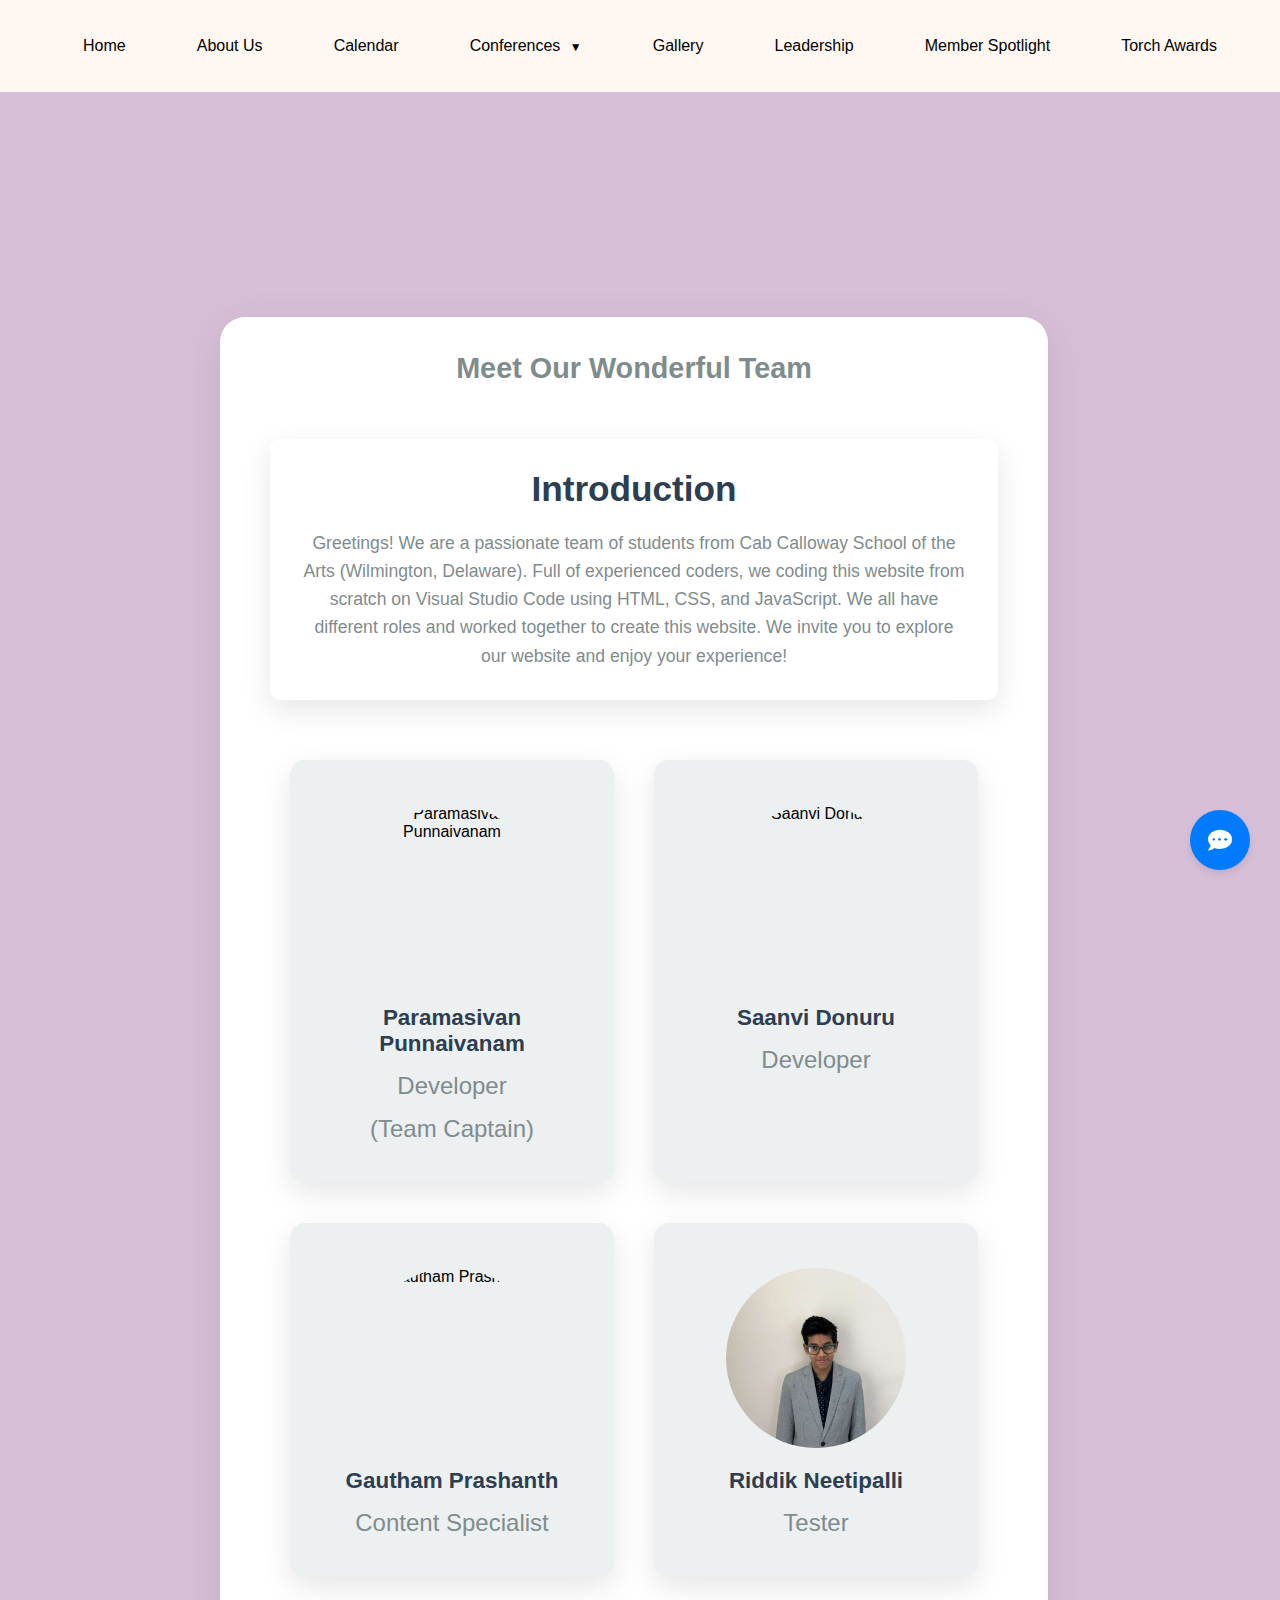
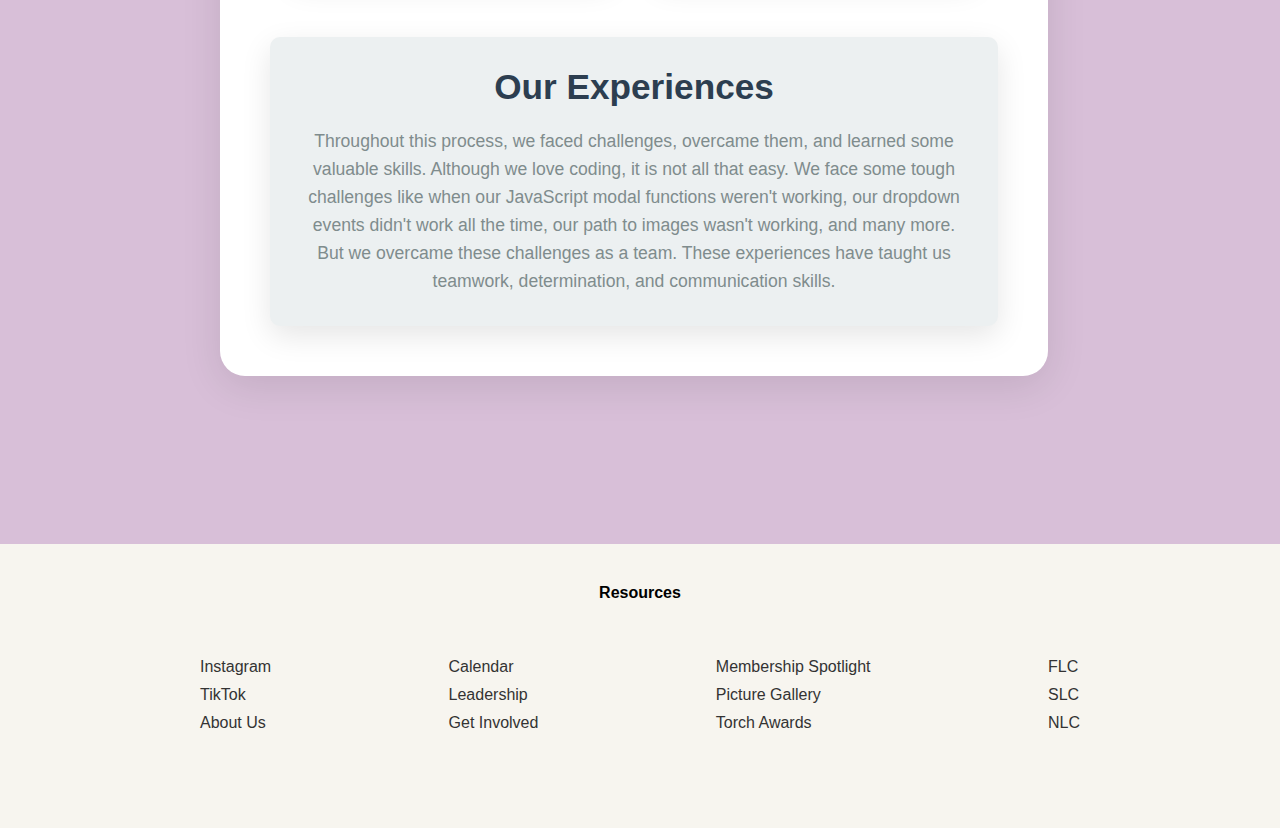
==== commit f43dbaac: "Update about-us.html" ====
--- a/about-us.html
+++ b/about-us.html
@@ -604,6 +604,99 @@
      }
    </style>
  </head>
+              
+<link rel="stylesheet" href="https://cdnjs.cloudflare.com/ajax/libs/font-awesome/5.15.3/css/all.min.css">
+
+
+<div id="chatbotButton" class="chatbot-button">
+  <i class="fas fa-comment-dots"></i> <!-- Font Awesome chat icon -->
+</div>
+
+<div id="chatbotContainer" class="chatbot-container">
+  <iframe
+    src="https://www.chatbase.co/chatbot-iframe/d3r3C9H4kvPe2op5b5e56"
+    width="100%"
+    style="height: 100%"
+    frameborder="0"
+  ></iframe>
+  <button id="closeChatbot" class="close-chatbot">X</button>
+</div>
+
+<style>
+
+  .chatbot-button {
+    position: fixed;
+    bottom: 30px;
+    right: 30px;
+    width: 60px;
+    height: 60px;
+    border-radius: 50%;  
+    background-color: #007bff;
+    color: white;
+    display: flex;
+    justify-content: center;
+    align-items: center;
+    font-size: 24px;
+    box-shadow: 0 4px 8px rgba(0, 0, 0, 0.1);
+    cursor: pointer;
+    z-index: 9999;
+    transition: all 0.3s ease; 
+  }
+
+  .chatbot-button:hover {
+    background-color: #0056b3;
+  }
+
+ 
+  .chatbot-container {
+    display: none; 
+    position: fixed;
+    bottom: 25px;  
+    right: 30px;
+    width: 350px;
+    height: 500px;
+    background-color: #fff;
+    border-radius: 8px; 
+    box-shadow: 0 8px 16px rgba(0, 0, 0, 0.2);
+    z-index: 9998;
+    transition: all 0.3s ease;
+  }
+
+ 
+  .close-chatbot {
+    position: absolute;
+    top: 10px;
+    right: 10px;
+    background-color: #ff4136;
+    color: white;
+    border: none;
+    padding: 5px 10px;
+    font-size: 16px;
+    border-radius: 50%;
+    cursor: pointer;
+  }
+
+  .close-chatbot:hover {
+    background-color: #e60000;
+  }
+</style>
+
+<script>
+  const chatbotButton = document.getElementById("chatbotButton");
+  const chatbotContainer = document.getElementById("chatbotContainer");
+  const closeButton = document.getElementById("closeChatbot");
+
+  chatbotButton.addEventListener("click", function () {
+    chatbotButton.style.display = "none"; // Hide the chatbot button
+    chatbotContainer.style.display = "block"; // Show the chatbot container
+  });
+
+
+  closeButton.addEventListener("click", function () {
+    chatbotButton.style.display = "flex"; // Show the chatbot button again
+    chatbotContainer.style.display = "none"; // Hide the chatbot container
+  });
+</script>
  <body>
    <div class="footer">
      <div class="footer-column">
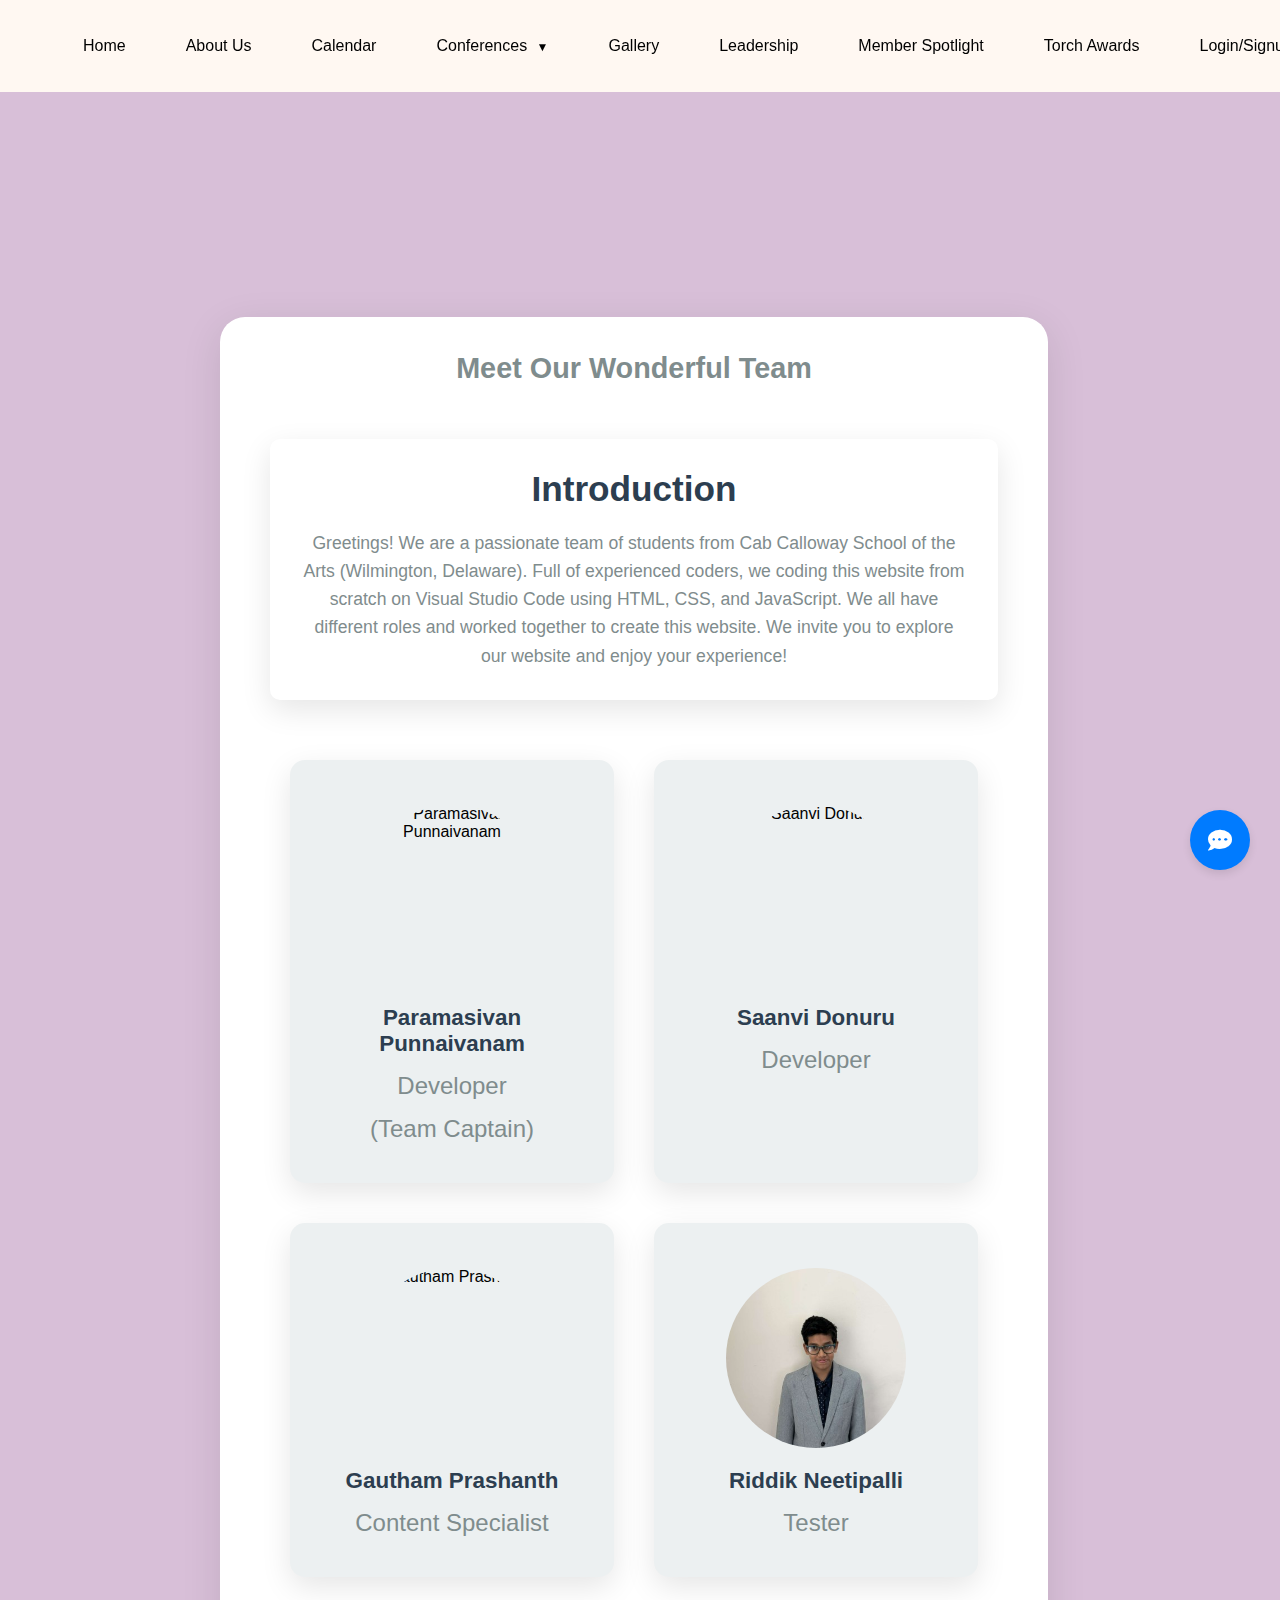
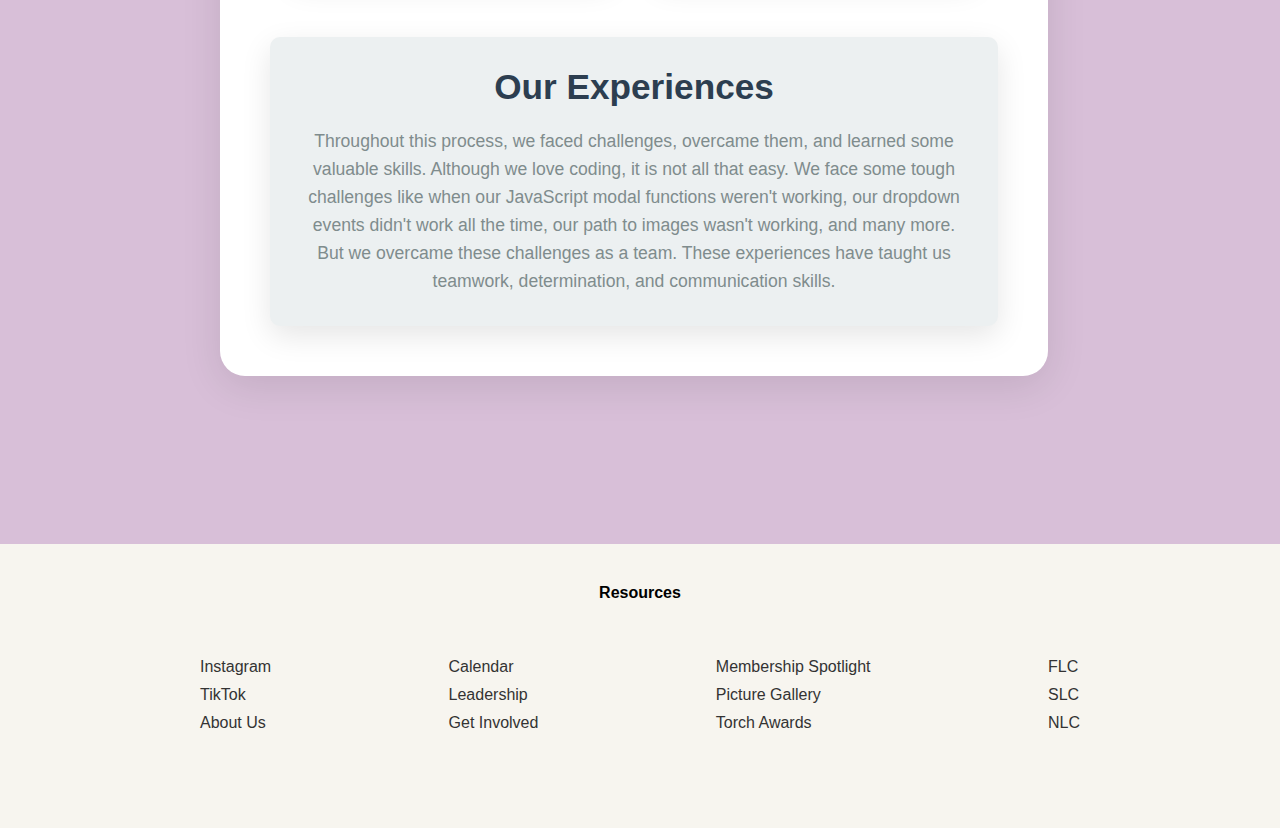
==== commit addbca1c: "Update about-us.html" ====
--- a/about-us.html
+++ b/about-us.html
@@ -241,6 +241,7 @@
               <li><a href="leadership.html" style="color: black;">Leadership</a></li>
               <li><a href="membership.html" style="color: black;">Member Spotlight</a></li>
               <li><a href="torch-awards.html" style="color: black;">Torch Awards</a></li>
+             <li><a href="login.html" style="color: black;">Login/Signup</a></li>
         </ul>
     </div>
 </nav>
@@ -651,7 +652,7 @@
   .chatbot-container {
     display: none; 
     position: fixed;
-    bottom: 25px;  
+    bottom: 20px;  
     right: 30px;
     width: 350px;
     height: 500px;
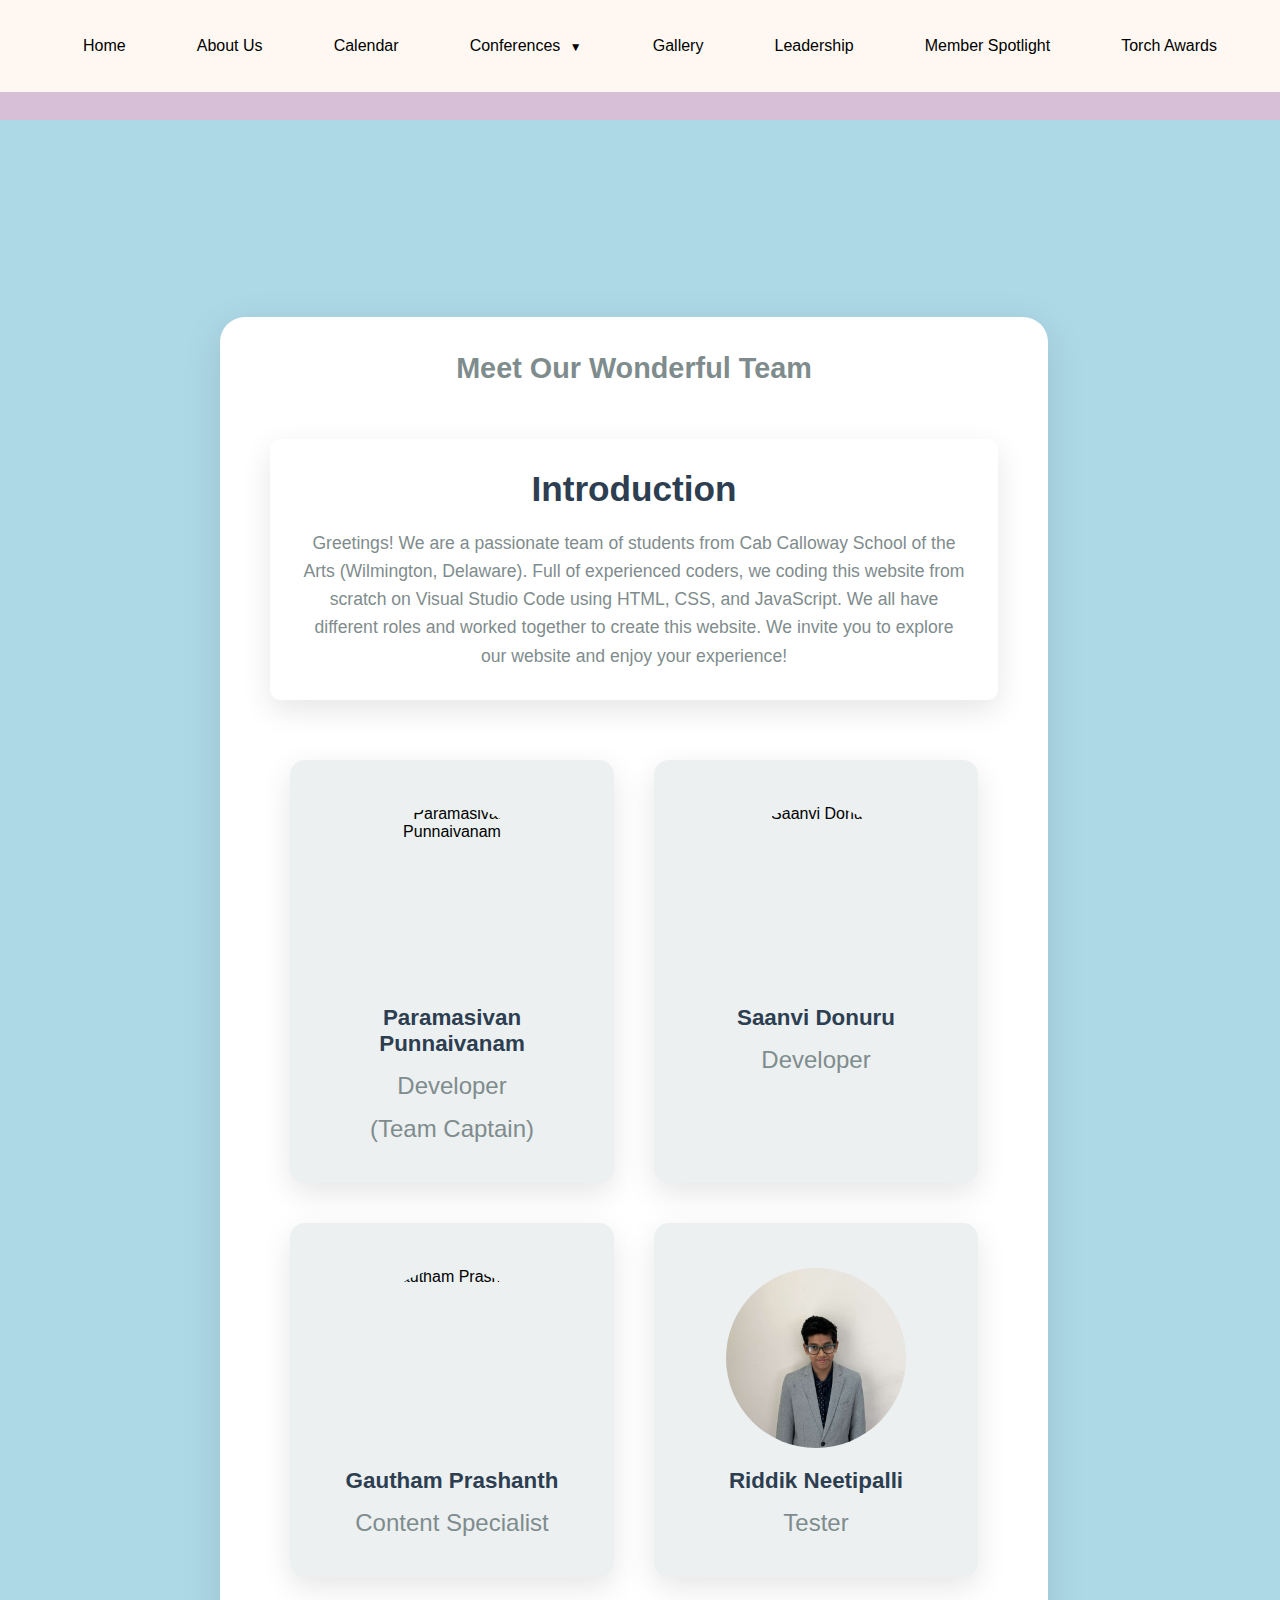
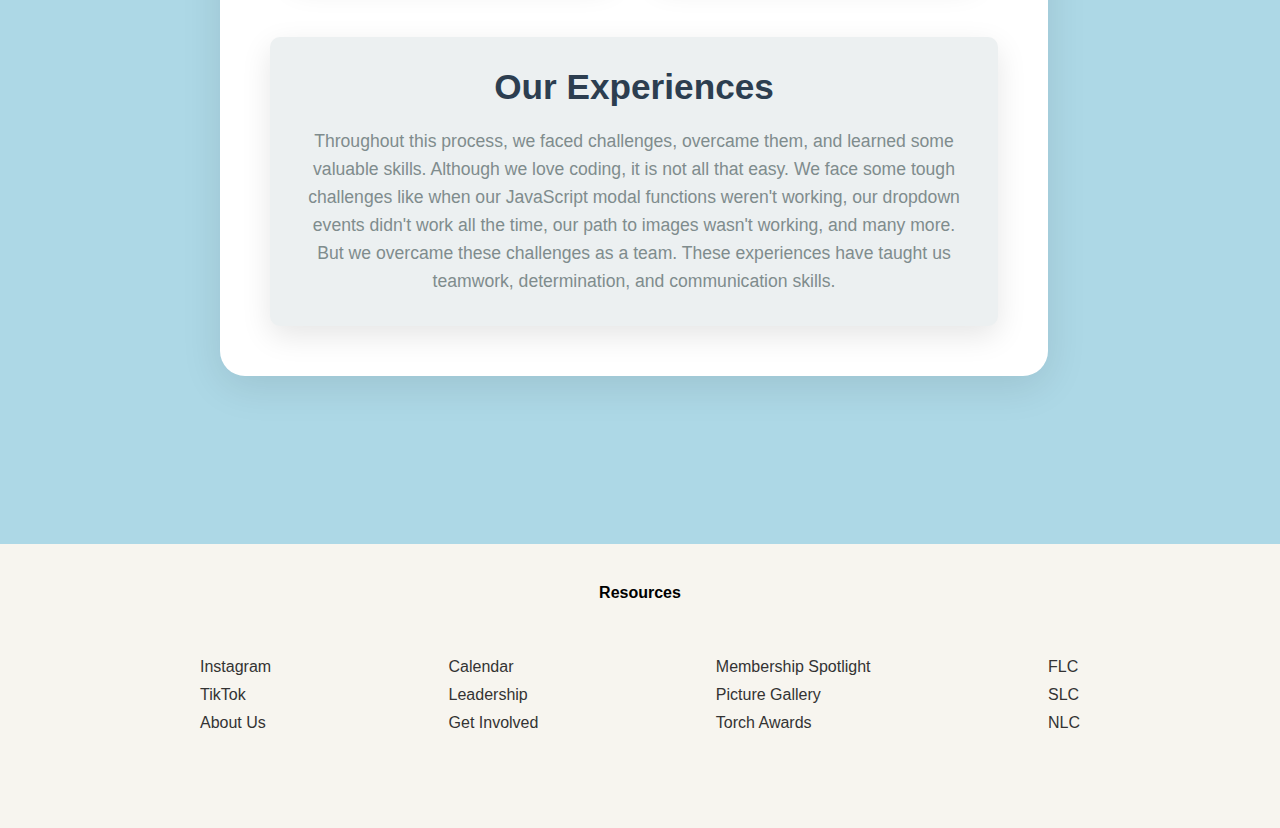
==== commit 40df9337: "Update about-us.html" ====
--- a/about-us.html
+++ b/about-us.html
@@ -241,7 +241,6 @@
               <li><a href="leadership.html" style="color: black;">Leadership</a></li>
               <li><a href="membership.html" style="color: black;">Member Spotlight</a></li>
               <li><a href="torch-awards.html" style="color: black;">Torch Awards</a></li>
-             <li><a href="login.html" style="color: black;">Login/Signup</a></li>
         </ul>
     </div>
 </nav>
@@ -605,99 +604,7 @@
      }
    </style>
  </head>
-              
-<link rel="stylesheet" href="https://cdnjs.cloudflare.com/ajax/libs/font-awesome/5.15.3/css/all.min.css">
-
-
-<div id="chatbotButton" class="chatbot-button">
-  <i class="fas fa-comment-dots"></i> <!-- Font Awesome chat icon -->
-</div>
-
-<div id="chatbotContainer" class="chatbot-container">
-  <iframe
-    src="https://www.chatbase.co/chatbot-iframe/d3r3C9H4kvPe2op5b5e56"
-    width="100%"
-    style="height: 100%"
-    frameborder="0"
-  ></iframe>
-  <button id="closeChatbot" class="close-chatbot">X</button>
-</div>
-
-<style>
-
-  .chatbot-button {
-    position: fixed;
-    bottom: 30px;
-    right: 30px;
-    width: 60px;
-    height: 60px;
-    border-radius: 50%;  
-    background-color: #007bff;
-    color: white;
-    display: flex;
-    justify-content: center;
-    align-items: center;
-    font-size: 24px;
-    box-shadow: 0 4px 8px rgba(0, 0, 0, 0.1);
-    cursor: pointer;
-    z-index: 9999;
-    transition: all 0.3s ease; 
-  }
-
-  .chatbot-button:hover {
-    background-color: #0056b3;
-  }
-
- 
-  .chatbot-container {
-    display: none; 
-    position: fixed;
-    bottom: 20px;  
-    right: 30px;
-    width: 350px;
-    height: 500px;
-    background-color: #fff;
-    border-radius: 8px; 
-    box-shadow: 0 8px 16px rgba(0, 0, 0, 0.2);
-    z-index: 9998;
-    transition: all 0.3s ease;
-  }
-
- 
-  .close-chatbot {
-    position: absolute;
-    top: 10px;
-    right: 10px;
-    background-color: #ff4136;
-    color: white;
-    border: none;
-    padding: 5px 10px;
-    font-size: 16px;
-    border-radius: 50%;
-    cursor: pointer;
-  }
-
-  .close-chatbot:hover {
-    background-color: #e60000;
-  }
-</style>
-
-<script>
-  const chatbotButton = document.getElementById("chatbotButton");
-  const chatbotContainer = document.getElementById("chatbotContainer");
-  const closeButton = document.getElementById("closeChatbot");
-
-  chatbotButton.addEventListener("click", function () {
-    chatbotButton.style.display = "none"; // Hide the chatbot button
-    chatbotContainer.style.display = "block"; // Show the chatbot container
-  });
-
-
-  closeButton.addEventListener("click", function () {
-    chatbotButton.style.display = "flex"; // Show the chatbot button again
-    chatbotContainer.style.display = "none"; // Hide the chatbot container
-  });
-</script>
+
  <body>
    <div class="footer">
      <div class="footer-column">
--- a/style.css
+++ b/style.css
@@ -85,7 +85,7 @@
   body {
     font-family: josefin sans, sans-serif;
     margin: 0;
-    background-color: #d8bfd8 ; 
+    background-color: #add8e6 ; 
   }
   .container {
     max-width: 960px;
@@ -339,4 +339,4 @@
   }
   
   
-  +  
